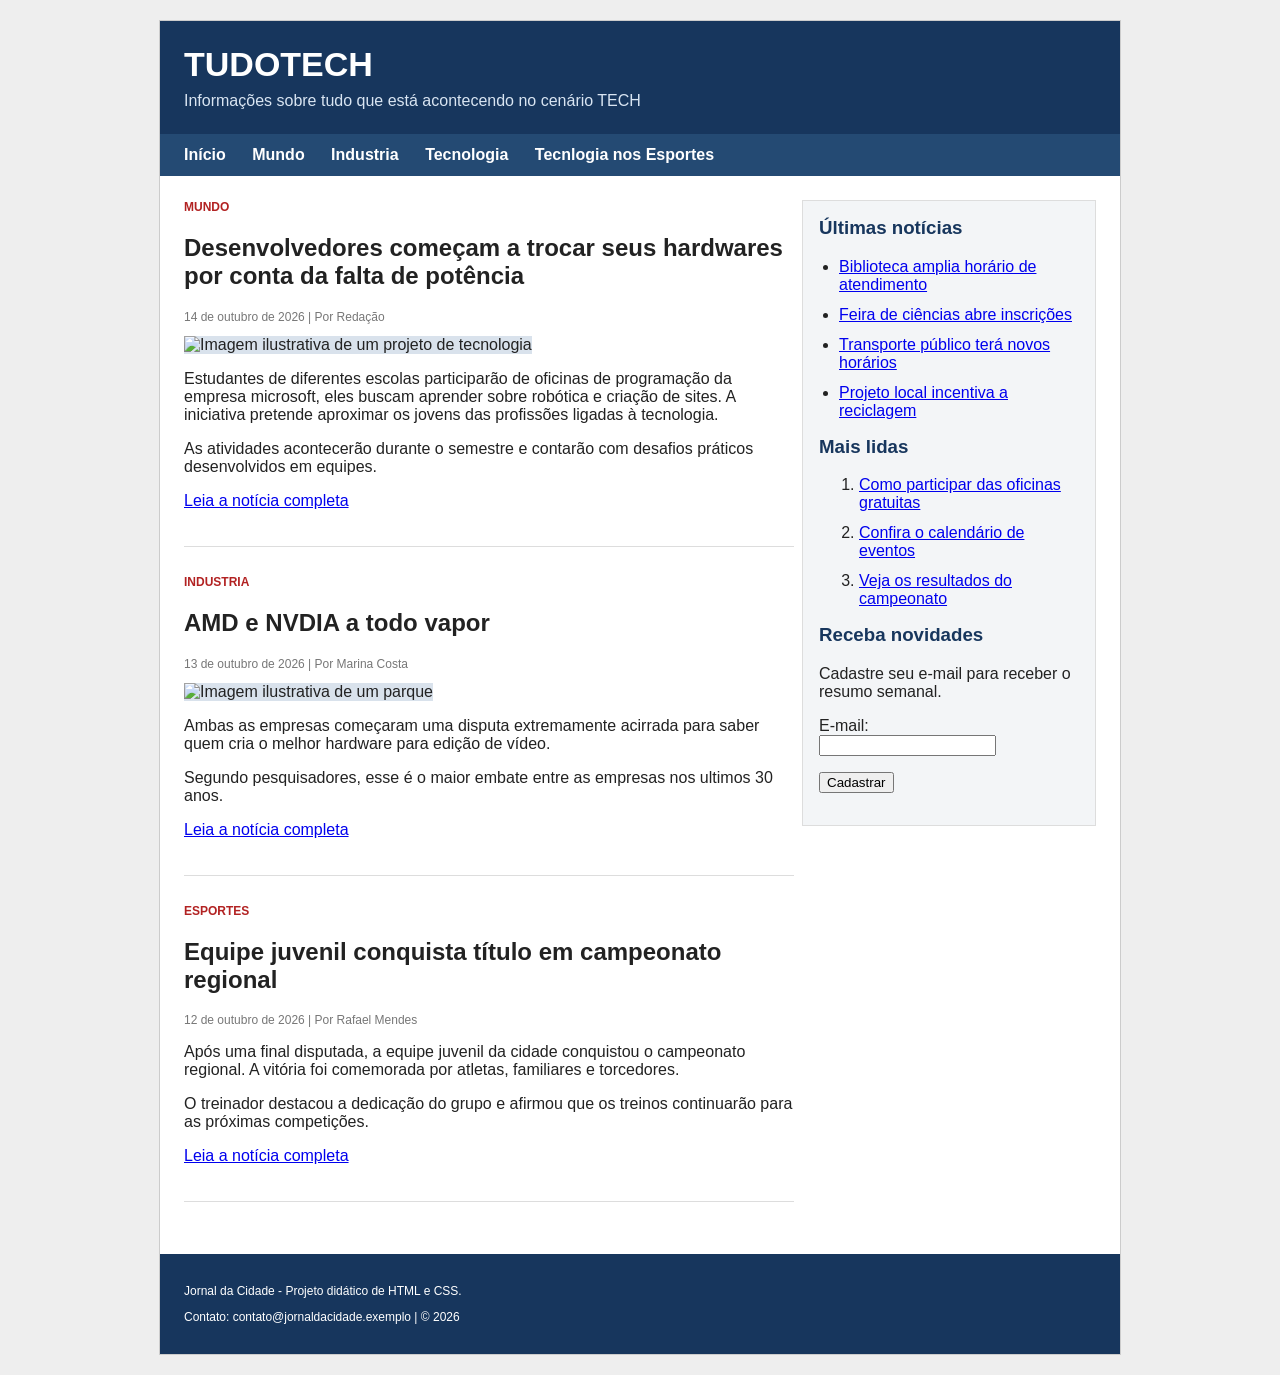
==== aulas_html/aula15-ex02-pagina-noticias.html @ c37dafee "Atividades HTML" ====
<!DOCTYPE HTML PUBLIC "-//W3C//DTD HTML 4.01 Transitional//EN"
  "http://www.w3.org/TR/html4/loose.dtd">
<html>
<head>
    <meta http-equiv="Content-Type" content="text/html; charset=UTF-8">
    <title>Portal de Notícias - Jornal da Cidade</title>
    <style type="text/css">
        body {
            margin: 0;
            padding: 0;
            background-color: #eeeeee;
            color: #222222;
            font-family: Arial, Helvetica, sans-serif;
        }

        #pagina {
            width: 960px;
            margin: 20px auto;
            background-color: #ffffff;
            border: 1px solid #cccccc;
        }

        #topo {
            padding: 24px;
            background-color: #17365d;
            color: #ffffff;
        }

        #topo h1 {
            margin: 0;
            font-size: 34px;
        }

        #topo p {
            margin: 8px 0 0 0;
            color: #d9e5f2;
        }

        #menu {
            padding: 12px 24px;
            background-color: #244a73;
        }

        #menu a {
            color: #ffffff;
            text-decoration: none;
            margin-right: 22px;
            font-weight: bold;
        }

        #conteudo {
            padding: 24px;
            overflow: hidden;
        }

        #noticias {
            width: 610px;
            float: left;
        }

        #lateral {
            width: 260px;
            float: right;
            padding: 16px;
            background-color: #f3f5f7;
            border: 1px solid #dddddd;
        }

        .chamada {
            margin-bottom: 28px;
            padding-bottom: 20px;
            border-bottom: 1px solid #dddddd;
        }

        .categoria {
            color: #b22222;
            font-size: 12px;
            font-weight: bold;
            text-transform: uppercase;
        }

        .data {
            color: #777777;
            font-size: 12px;
        }

        .imagem-noticia {
            width: 100%;
            height: 180px;
            background-color: #d9e2ec;
            border: 0;
            object-fit: cover;
        }

        #lateral h3 {
            margin-top: 0;
            color: #17365d;
        }

        #lateral ul {
            padding-left: 20px;
        }

        #lateral li {
            margin-bottom: 12px;
        }

        #rodape {
            clear: both;
            padding: 18px 24px;
            background-color: #17365d;
            color: #ffffff;
            font-size: 12px;
        }
    </style>
</head>
<body>
    <div id="pagina">

        <div id="topo">
            <h1>TUDOTECH</h1>
            <p>Informações sobre tudo que está acontecendo no cenário TECH</p>
        </div>

        <div id="menu">
            <a href="#">Início</a>
            <a href="#">Mundo</a>
            <a href="#">Industria</a>
            <a href="#">Tecnologia</a>
            <a href="#">Tecnlogia nos Esportes</a>
        </div>

        <div id="conteudo">

            <div id="noticias">
                <div class="chamada">
                    <div class="categoria">Mundo</div>
                    <h2>Desenvolvedores começam a trocar seus hardwares por conta da falta de potência</h2>
                    <p class="data">14 de outubro de 2026 | Por Redação</p>
                    <img class="imagem-noticia"
                         src="https://placehold.co/610x180/ccd9e8/17365d?text=Projeto+de+Tecnologia"
                         alt="Imagem ilustrativa de um projeto de tecnologia">
                    <p>Estudantes de diferentes escolas participarão de oficinas de programação da 
                    empresa microsoft, eles buscam aprender sobre 
                    robótica e criação de sites. A iniciativa pretende aproximar os jovens das
                    profissões ligadas à tecnologia.</p>
                    <p>As atividades acontecerão durante o semestre e contarão com desafios
                    práticos desenvolvidos em equipes.</p>
                    <p><a href="#">Leia a notícia completa</a></p>
                </div>

                <div class="chamada">
                    <div class="categoria">Industria</div>
                    <h2>AMD e NVDIA a todo vapor</h2>
                    <p class="data">13 de outubro de 2026 | Por Marina Costa</p>
                    <img class="imagem-noticia"
                         src="https://placehold.co/610x180/d8e7d2/285c36?text=Parque+Central"
                         alt="Imagem ilustrativa de um parque">
                    <p>Ambas as empresas começaram uma disputa extremamente acirrada para saber quem 
                        cria o melhor hardware para edição de vídeo.</p>
                    <p>Segundo pesquisadores, esse é o maior embate entre as empresas nos ultimos 30 anos.</p>
                    <p><a href="#">Leia a notícia completa</a></p>
                </div>

                <div class="chamada">
                    <div class="categoria">Esportes</div>
                    <h2>Equipe juvenil conquista título em campeonato regional</h2>
                    <p class="data">12 de outubro de 2026 | Por Rafael Mendes</p>
                    <p>Após uma final disputada, a equipe juvenil da cidade conquistou o
                    campeonato regional. A vitória foi comemorada por atletas, familiares
                    e torcedores.</p>
                    <p>O treinador destacou a dedicação do grupo e afirmou que os treinos
                    continuarão para as próximas competições.</p>
                    <p><a href="#">Leia a notícia completa</a></p>
                </div>
            </div>

            <div id="lateral">
                <h3>Últimas notícias</h3>
                <ul>
                    <li><a href="#">Biblioteca amplia horário de atendimento</a></li>
                    <li><a href="#">Feira de ciências abre inscrições</a></li>
                    <li><a href="#">Transporte público terá novos horários</a></li>
                    <li><a href="#">Projeto local incentiva a reciclagem</a></li>
                </ul>

                <h3>Mais lidas</h3>
                <ol>
                    <li><a href="#">Como participar das oficinas gratuitas</a></li>
                    <li><a href="#">Confira o calendário de eventos</a></li>
                    <li><a href="#">Veja os resultados do campeonato</a></li>
                </ol>

                <h3>Receba novidades</h3>
                <p>Cadastre seu e-mail para receber o resumo semanal.</p>
                <form action="#" method="post">
                    <p>
                        <label for="email">E-mail:</label><br>
                        <input type="text" id="email" name="email">
                    </p>
                    <p>
                        <input type="submit" value="Cadastrar">
                    </p>
                </form>
            </div>

        </div>

        <div id="rodape">
            <p>Jornal da Cidade - Projeto didático de HTML e CSS.</p>
            <p>Contato: contato@jornaldacidade.exemplo | © 2026</p>
        </div>

    </div>
</body>
</html>
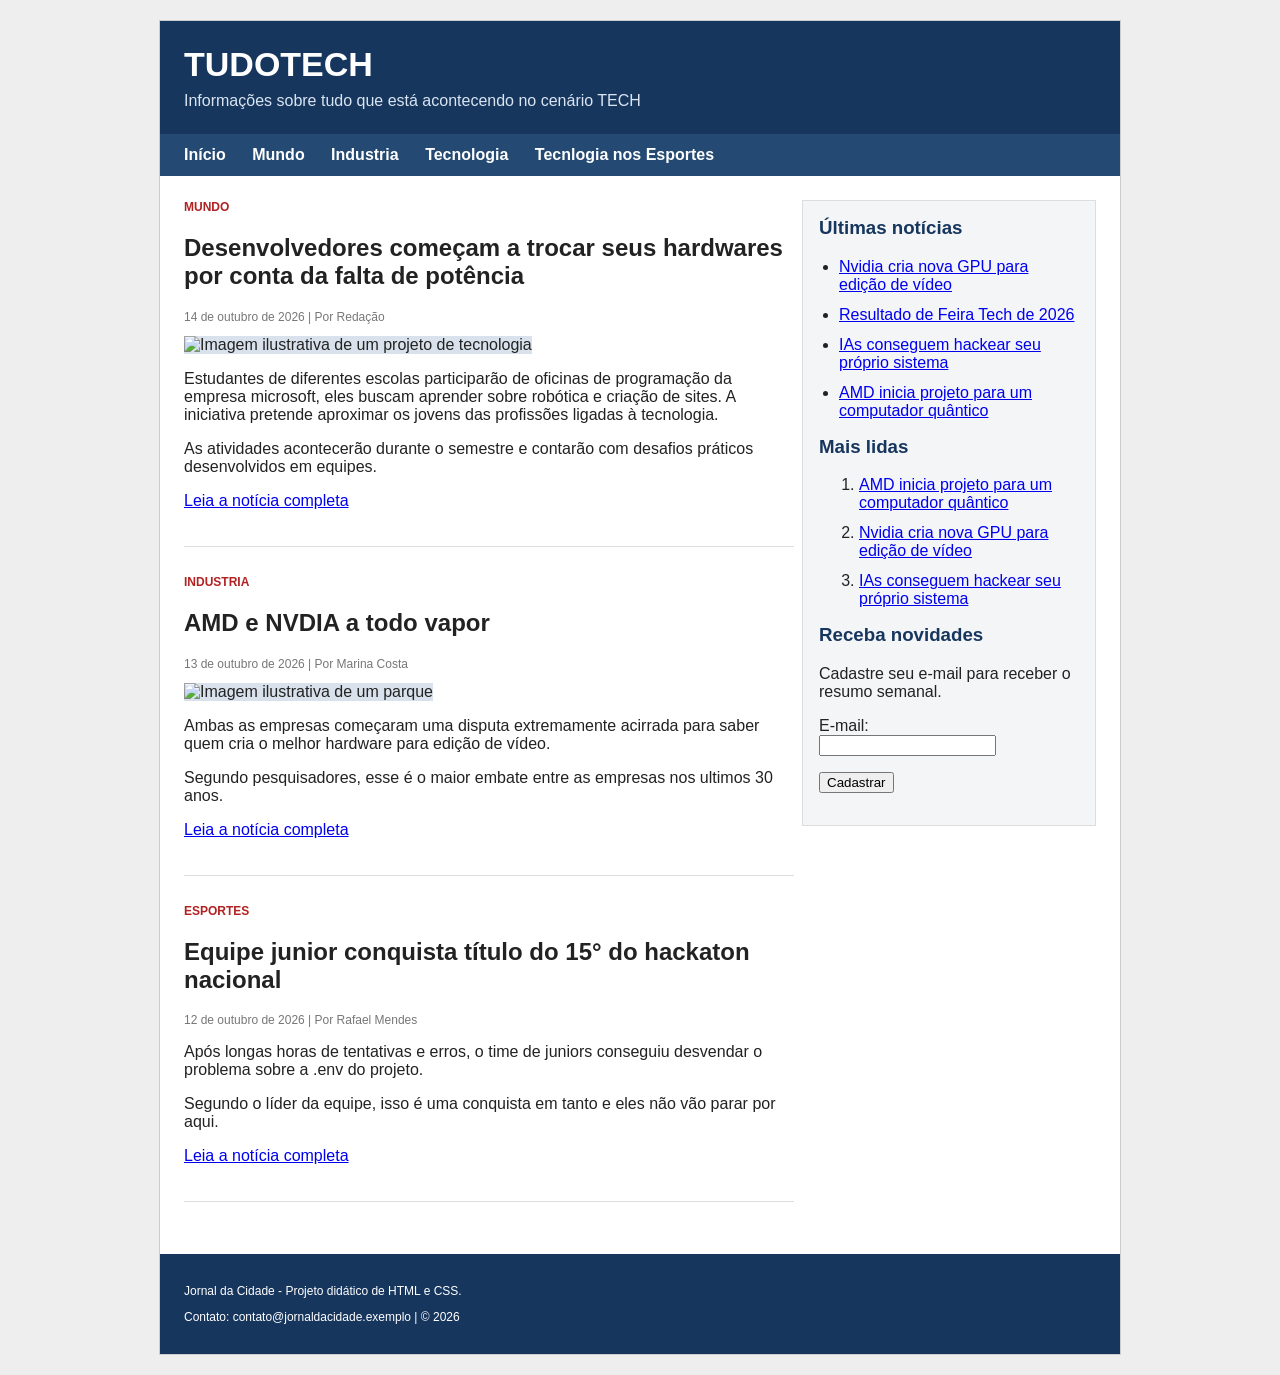
==== commit ca36d33f: "html" ====
--- a/aulas_html/aula15-ex02-pagina-noticias.html
+++ b/aulas_html/aula15-ex02-pagina-noticias.html
@@ -154,7 +154,7 @@
                     <h2>AMD e NVDIA a todo vapor</h2>
                     <p class="data">13 de outubro de 2026 | Por Marina Costa</p>
                     <img class="imagem-noticia"
-                         src="https://placehold.co/610x180/d8e7d2/285c36?text=Parque+Central"
+                         src="https://th.bing.com/th/id/OIP.VspcUVIIsjwsiRky0-cc7gHaEK?w=275&h=180&c=7&r=0&o=7&pid=1.7&rm=3"
                          alt="Imagem ilustrativa de um parque">
                     <p>Ambas as empresas começaram uma disputa extremamente acirrada para saber quem 
                         cria o melhor hardware para edição de vídeo.</p>
@@ -164,13 +164,10 @@
 
                 <div class="chamada">
                     <div class="categoria">Esportes</div>
-                    <h2>Equipe juvenil conquista título em campeonato regional</h2>
+                    <h2>Equipe junior conquista título do 15° do hackaton nacional</h2>
                     <p class="data">12 de outubro de 2026 | Por Rafael Mendes</p>
-                    <p>Após uma final disputada, a equipe juvenil da cidade conquistou o
-                    campeonato regional. A vitória foi comemorada por atletas, familiares
-                    e torcedores.</p>
-                    <p>O treinador destacou a dedicação do grupo e afirmou que os treinos
-                    continuarão para as próximas competições.</p>
+                    <p>Após longas horas de tentativas e erros, o time de juniors conseguiu desvendar o problema sobre a .env do projeto.</p>
+                    <p>Segundo o líder da equipe, isso é uma conquista em tanto e eles não vão parar por aqui.</p>
                     <p><a href="#">Leia a notícia completa</a></p>
                 </div>
             </div>
@@ -178,17 +175,17 @@
             <div id="lateral">
                 <h3>Últimas notícias</h3>
                 <ul>
-                    <li><a href="#">Biblioteca amplia horário de atendimento</a></li>
-                    <li><a href="#">Feira de ciências abre inscrições</a></li>
-                    <li><a href="#">Transporte público terá novos horários</a></li>
-                    <li><a href="#">Projeto local incentiva a reciclagem</a></li>
+                    <li><a href="#">Nvidia cria nova GPU para edição de vídeo</a></li>
+                    <li><a href="#">Resultado de Feira Tech de 2026</a></li>
+                    <li><a href="#">IAs conseguem hackear seu próprio sistema</a></li>
+                    <li><a href="#">AMD inicia projeto para um computador quântico</a></li>
                 </ul>
 
                 <h3>Mais lidas</h3>
                 <ol>
-                    <li><a href="#">Como participar das oficinas gratuitas</a></li>
-                    <li><a href="#">Confira o calendário de eventos</a></li>
-                    <li><a href="#">Veja os resultados do campeonato</a></li>
+                    <li><a href="#">AMD inicia projeto para um computador quântico</a></li>
+                    <li><a href="#">Nvidia cria nova GPU para edição de vídeo</a></li>
+                    <li><a href="#">IAs conseguem hackear seu próprio sistema</a></li>
                 </ol>
 
                 <h3>Receba novidades</h3>
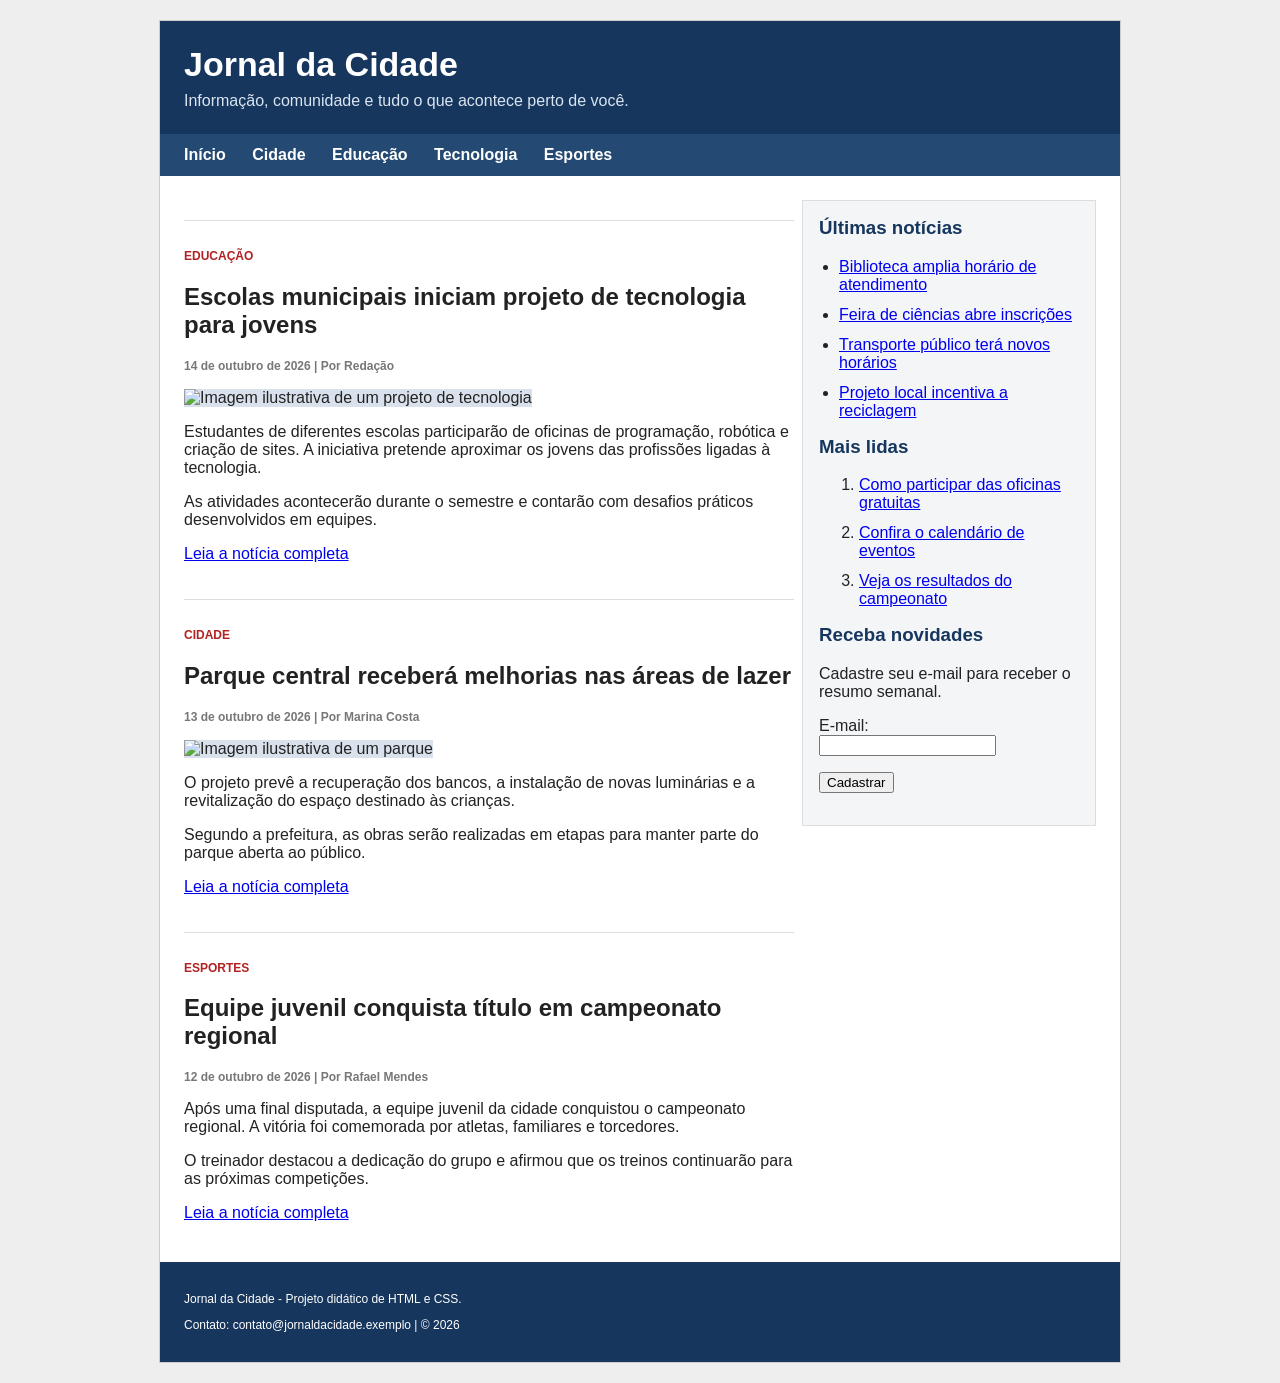
==== commit ba647ed5: "Exercicio html" ====
--- a/aulas_html/aula15-ex02-pagina-noticias.html
+++ b/aulas_html/aula15-ex02-pagina-noticias.html
@@ -115,77 +115,80 @@
     </style>
 </head>
 <body>
-    <div id="pagina">
-
-        <div id="topo">
-            <h1>TUDOTECH</h1>
-            <p>Informações sobre tudo que está acontecendo no cenário TECH</p>
-        </div>
-
-        <div id="menu">
+    <main id="pagina">
+
+        <header id="topo">
+            <h1>Jornal da Cidade</h1>
+            <p>Informação, comunidade e tudo o que acontece perto de você.</p>
+        </header>
+
+        <nav id="menu">
             <a href="#">Início</a>
-            <a href="#">Mundo</a>
-            <a href="#">Industria</a>
+            <a href="#">Cidade</a>
+            <a href="#">Educação</a>
             <a href="#">Tecnologia</a>
-            <a href="#">Tecnlogia nos Esportes</a>
-        </div>
-
-        <div id="conteudo">
-
-            <div id="noticias">
-                <div class="chamada">
-                    <div class="categoria">Mundo</div>
-                    <h2>Desenvolvedores começam a trocar seus hardwares por conta da falta de potência</h2>
-                    <p class="data">14 de outubro de 2026 | Por Redação</p>
+            <a href="#">Esportes</a>
+        </nav>
+
+        <article id="conteudo">
+
+            <aside  id="noticias">
+                <footer class="chamada"></footer>
+                    <section class="categoria">Educação</section>
+                    <h2>Escolas municipais iniciam projeto de tecnologia para jovens</h2>
+                    <h4 class="data">14 de outubro de 2026 | Por Redação</h4>
                     <img class="imagem-noticia"
                          src="https://placehold.co/610x180/ccd9e8/17365d?text=Projeto+de+Tecnologia"
                          alt="Imagem ilustrativa de um projeto de tecnologia">
-                    <p>Estudantes de diferentes escolas participarão de oficinas de programação da 
-                    empresa microsoft, eles buscam aprender sobre 
+                    <p>Estudantes de diferentes escolas participarão de oficinas de programação,
                     robótica e criação de sites. A iniciativa pretende aproximar os jovens das
                     profissões ligadas à tecnologia.</p>
                     <p>As atividades acontecerão durante o semestre e contarão com desafios
                     práticos desenvolvidos em equipes.</p>
                     <p><a href="#">Leia a notícia completa</a></p>
-                </div>
-
-                <div class="chamada">
-                    <div class="categoria">Industria</div>
-                    <h2>AMD e NVDIA a todo vapor</h2>
-                    <p class="data">13 de outubro de 2026 | Por Marina Costa</p>
+                
+
+                <footer class="chamada"></footer>
+                    <section class="categoria">Cidade</section>
+                    <h2>Parque central receberá melhorias nas áreas de lazer</h2>
+                    <h4 class="data">13 de outubro de 2026 | Por Marina Costa</h4>
                     <img class="imagem-noticia"
-                         src="https://th.bing.com/th/id/OIP.VspcUVIIsjwsiRky0-cc7gHaEK?w=275&h=180&c=7&r=0&o=7&pid=1.7&rm=3"
+                         src="https://placehold.co/610x180/d8e7d2/285c36?text=Parque+Central"
                          alt="Imagem ilustrativa de um parque">
-                    <p>Ambas as empresas começaram uma disputa extremamente acirrada para saber quem 
-                        cria o melhor hardware para edição de vídeo.</p>
-                    <p>Segundo pesquisadores, esse é o maior embate entre as empresas nos ultimos 30 anos.</p>
+                    <p>O projeto prevê a recuperação dos bancos, a instalação de novas
+                    luminárias e a revitalização do espaço destinado às crianças.</p>
+                    <p>Segundo a prefeitura, as obras serão realizadas em etapas para manter
+                    parte do parque aberta ao público.</p>
                     <p><a href="#">Leia a notícia completa</a></p>
-                </div>
-
-                <div class="chamada">
-                    <div class="categoria">Esportes</div>
-                    <h2>Equipe junior conquista título do 15° do hackaton nacional</h2>
-                    <p class="data">12 de outubro de 2026 | Por Rafael Mendes</p>
-                    <p>Após longas horas de tentativas e erros, o time de juniors conseguiu desvendar o problema sobre a .env do projeto.</p>
-                    <p>Segundo o líder da equipe, isso é uma conquista em tanto e eles não vão parar por aqui.</p>
+                
+
+                <footer class="chamada"></footer>
+                    <section class="categoria">Esportes</section>
+                    <h2>Equipe juvenil conquista título em campeonato regional</h2>
+                    <h4 class="data">12 de outubro de 2026 | Por Rafael Mendes</h4>
+                    <p>Após uma final disputada, a equipe juvenil da cidade conquistou o
+                    campeonato regional. A vitória foi comemorada por atletas, familiares
+                    e torcedores.</p>
+                    <p>O treinador destacou a dedicação do grupo e afirmou que os treinos
+                    continuarão para as próximas competições.</p>
                     <p><a href="#">Leia a notícia completa</a></p>
-                </div>
-            </div>
-
-            <div id="lateral">
+                
+            </aside>
+
+            <aside id="lateral">
                 <h3>Últimas notícias</h3>
                 <ul>
-                    <li><a href="#">Nvidia cria nova GPU para edição de vídeo</a></li>
-                    <li><a href="#">Resultado de Feira Tech de 2026</a></li>
-                    <li><a href="#">IAs conseguem hackear seu próprio sistema</a></li>
-                    <li><a href="#">AMD inicia projeto para um computador quântico</a></li>
+                    <li><a href="#">Biblioteca amplia horário de atendimento</a></li>
+                    <li><a href="#">Feira de ciências abre inscrições</a></li>
+                    <li><a href="#">Transporte público terá novos horários</a></li>
+                    <li><a href="#">Projeto local incentiva a reciclagem</a></li>
                 </ul>
 
                 <h3>Mais lidas</h3>
                 <ol>
-                    <li><a href="#">AMD inicia projeto para um computador quântico</a></li>
-                    <li><a href="#">Nvidia cria nova GPU para edição de vídeo</a></li>
-                    <li><a href="#">IAs conseguem hackear seu próprio sistema</a></li>
+                    <li><a href="#">Como participar das oficinas gratuitas</a></li>
+                    <li><a href="#">Confira o calendário de eventos</a></li>
+                    <li><a href="#">Veja os resultados do campeonato</a></li>
                 </ol>
 
                 <h3>Receba novidades</h3>
@@ -199,15 +202,15 @@
                         <input type="submit" value="Cadastrar">
                     </p>
                 </form>
-            </div>
-
-        </div>
-
-        <div id="rodape">
+            </aside>
+
+        </article>
+
+        <footer id="rodape">
             <p>Jornal da Cidade - Projeto didático de HTML e CSS.</p>
             <p>Contato: contato@jornaldacidade.exemplo | © 2026</p>
-        </div>
-
-    </div>
+        </footer>
+
+    </main>
 </body>
 </html>
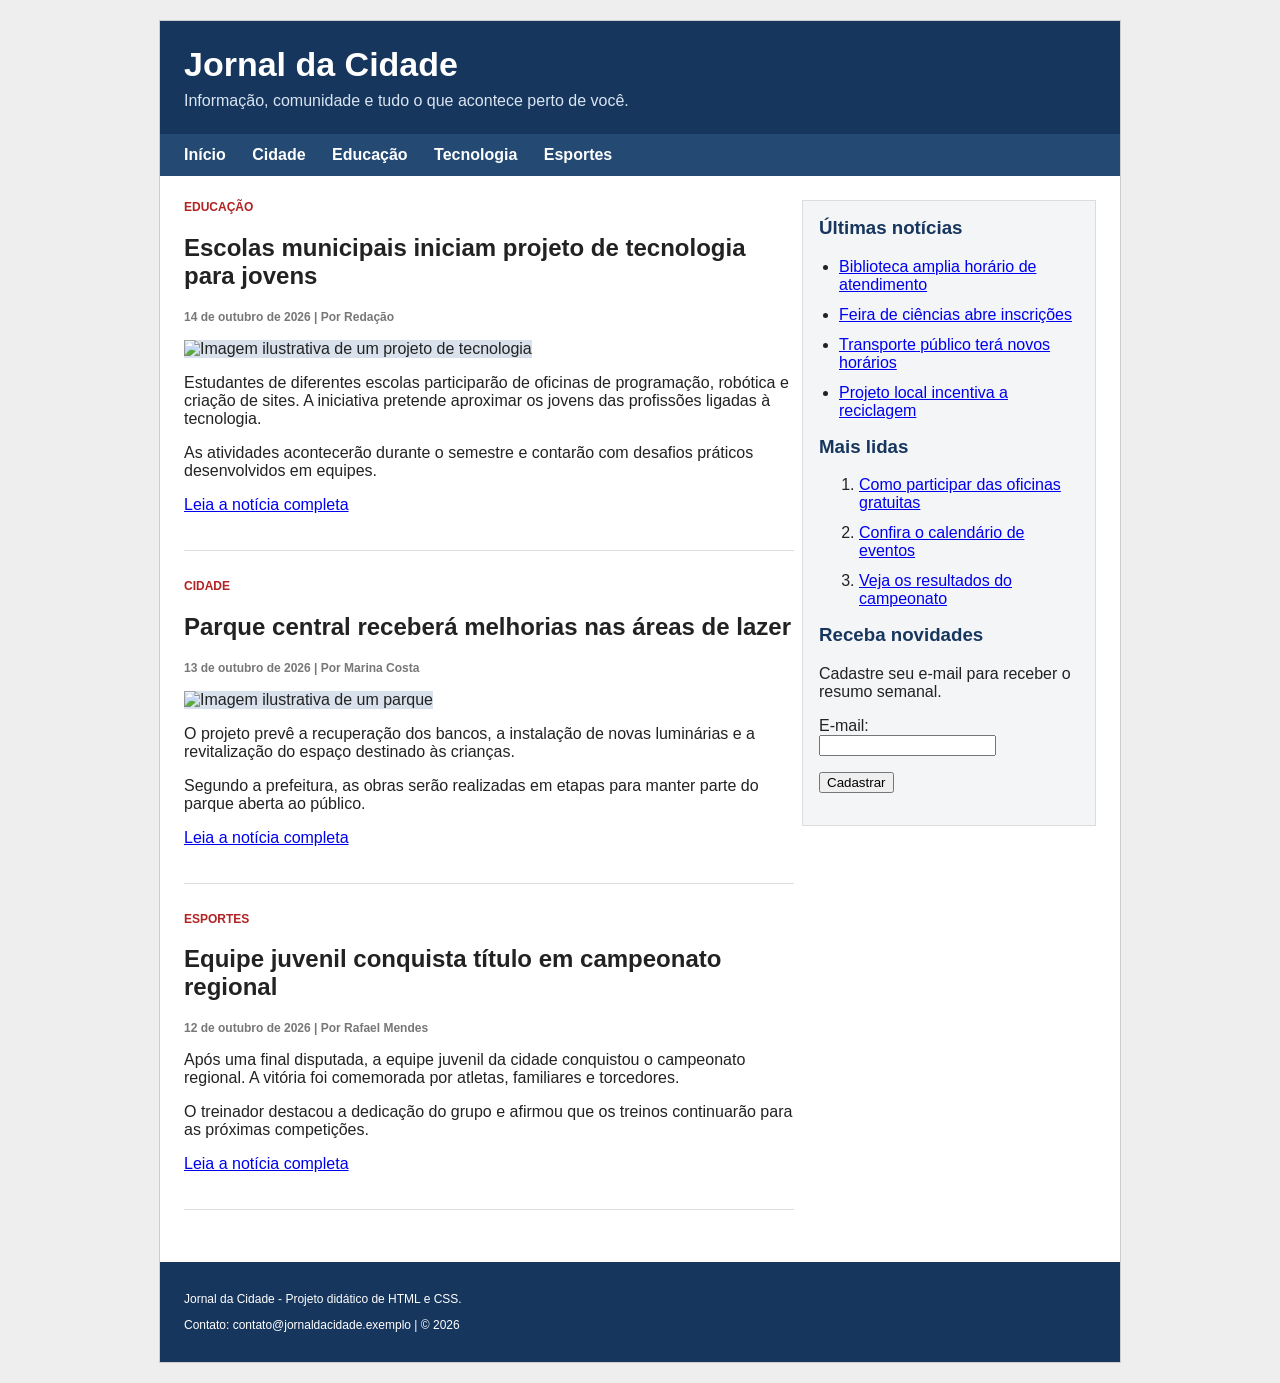
==== commit 1bf019b1: "correções" ====
--- a/aulas_html/aula15-ex02-pagina-noticias.html
+++ b/aulas_html/aula15-ex02-pagina-noticias.html
@@ -133,7 +133,7 @@
         <article id="conteudo">
 
             <aside  id="noticias">
-                <footer class="chamada"></footer>
+                <footer class="chamada">
                     <section class="categoria">Educação</section>
                     <h2>Escolas municipais iniciam projeto de tecnologia para jovens</h2>
                     <h4 class="data">14 de outubro de 2026 | Por Redação</h4>
@@ -146,9 +146,10 @@
                     <p>As atividades acontecerão durante o semestre e contarão com desafios
                     práticos desenvolvidos em equipes.</p>
                     <p><a href="#">Leia a notícia completa</a></p>
+                </footer>
                 
 
-                <footer class="chamada"></footer>
+                <footer class="chamada">
                     <section class="categoria">Cidade</section>
                     <h2>Parque central receberá melhorias nas áreas de lazer</h2>
                     <h4 class="data">13 de outubro de 2026 | Por Marina Costa</h4>
@@ -160,9 +161,10 @@
                     <p>Segundo a prefeitura, as obras serão realizadas em etapas para manter
                     parte do parque aberta ao público.</p>
                     <p><a href="#">Leia a notícia completa</a></p>
+                </footer>
                 
 
-                <footer class="chamada"></footer>
+                <footer class="chamada">
                     <section class="categoria">Esportes</section>
                     <h2>Equipe juvenil conquista título em campeonato regional</h2>
                     <h4 class="data">12 de outubro de 2026 | Por Rafael Mendes</h4>
@@ -172,6 +174,7 @@
                     <p>O treinador destacou a dedicação do grupo e afirmou que os treinos
                     continuarão para as próximas competições.</p>
                     <p><a href="#">Leia a notícia completa</a></p>
+                </footer>
                 
             </aside>
 
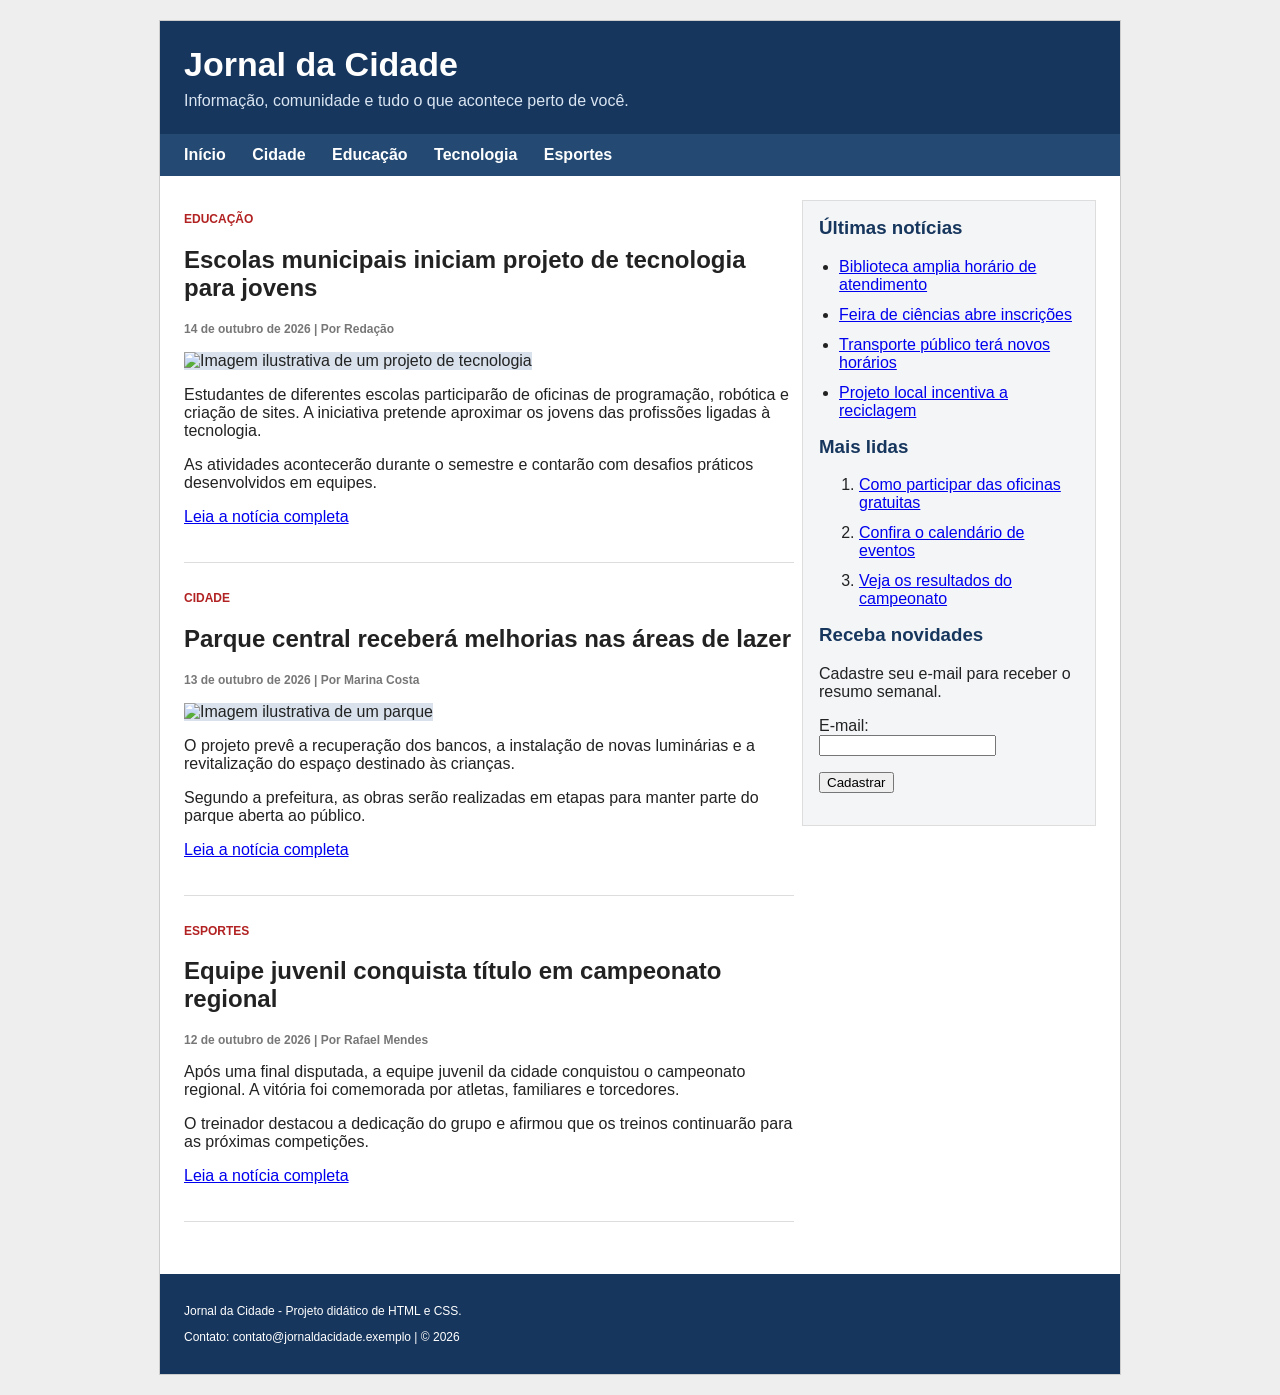
==== commit 942baa2d: "Correção" ====
--- a/aulas_html/aula15-ex02-pagina-noticias.html
+++ b/aulas_html/aula15-ex02-pagina-noticias.html
@@ -1,5 +1,4 @@
-<!DOCTYPE HTML PUBLIC "-//W3C//DTD HTML 4.01 Transitional//EN"
-  "http://www.w3.org/TR/html4/loose.dtd">
+<!DOCTYPE html>
 <html>
 <head>
     <meta http-equiv="Content-Type" content="text/html; charset=UTF-8">
@@ -132,9 +131,9 @@
 
         <article id="conteudo">
 
-            <aside  id="noticias">
-                <footer class="chamada">
-                    <section class="categoria">Educação</section>
+            <section  id="noticias">
+                <article class="chamada">
+                    <p class="categoria">Educação</p>
                     <h2>Escolas municipais iniciam projeto de tecnologia para jovens</h2>
                     <h4 class="data">14 de outubro de 2026 | Por Redação</h4>
                     <img class="imagem-noticia"
@@ -146,11 +145,11 @@
                     <p>As atividades acontecerão durante o semestre e contarão com desafios
                     práticos desenvolvidos em equipes.</p>
                     <p><a href="#">Leia a notícia completa</a></p>
-                </footer>
+                </article>
                 
 
-                <footer class="chamada">
-                    <section class="categoria">Cidade</section>
+                <article class="chamada">
+                    <p class="categoria">Cidade</p>
                     <h2>Parque central receberá melhorias nas áreas de lazer</h2>
                     <h4 class="data">13 de outubro de 2026 | Por Marina Costa</h4>
                     <img class="imagem-noticia"
@@ -161,11 +160,11 @@
                     <p>Segundo a prefeitura, as obras serão realizadas em etapas para manter
                     parte do parque aberta ao público.</p>
                     <p><a href="#">Leia a notícia completa</a></p>
-                </footer>
+                </article>
                 
 
-                <footer class="chamada">
-                    <section class="categoria">Esportes</section>
+                <article class="chamada">
+                    <p class="categoria">Esportes</p>
                     <h2>Equipe juvenil conquista título em campeonato regional</h2>
                     <h4 class="data">12 de outubro de 2026 | Por Rafael Mendes</h4>
                     <p>Após uma final disputada, a equipe juvenil da cidade conquistou o
@@ -174,9 +173,9 @@
                     <p>O treinador destacou a dedicação do grupo e afirmou que os treinos
                     continuarão para as próximas competições.</p>
                     <p><a href="#">Leia a notícia completa</a></p>
-                </footer>
+                </article>
                 
-            </aside>
+            </section>
 
             <aside id="lateral">
                 <h3>Últimas notícias</h3>
